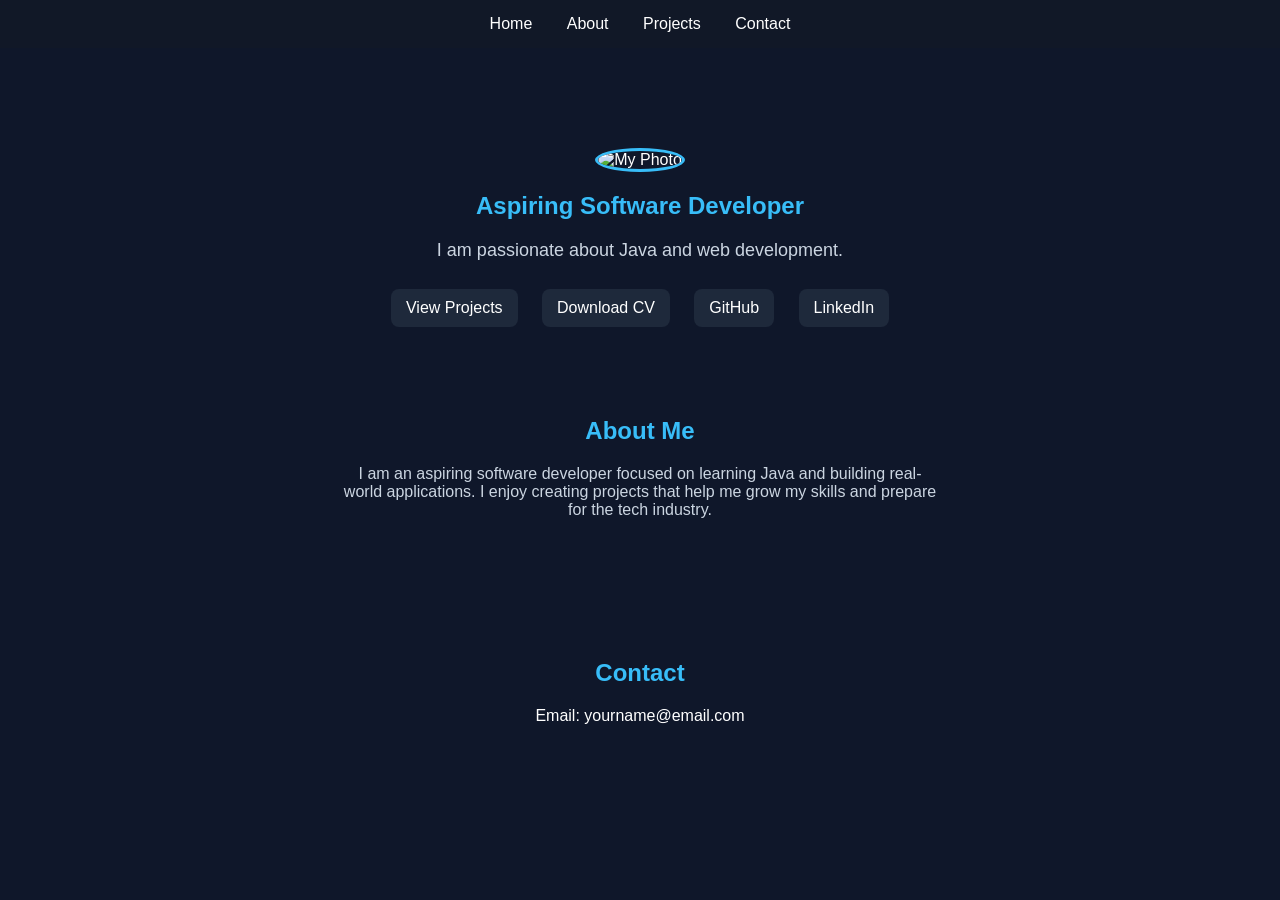
==== index.html @ 6f859a1e "Refactor portfolio layout and styles Updated the layout and styling of the portfolio page, including" ====
<!DOCTYPE html>
<html lang="en">
<head>
<meta charset="UTF-8">
<meta name="viewport" content="width=device-width, initial-scale=1.0">
<title>My Portfolio</title>

<style>
body {
    margin: 0;
    font-family: Arial, sans-serif;
    background: #0f172a;
    color: white;
    text-align: center;
}

/* NAV */
nav {
    background: #111827;
    padding: 15px;
}

nav a {
    color: white;
    margin: 0 15px;
    text-decoration: none;
}

nav a:hover {
    color: #38bdf8;
}

/* HERO */
.hero {
    padding-top: 80px;
}

.hero img {
    width: 180px;
    height: 180px;
    border-radius: 50%;
    border: 3px solid #38bdf8;
    object-fit: cover;
    margin-top: 20px;
}

.hero h1 {
    margin-top: 20px;
    color: #38bdf8;
}

.hero p {
    color: #cbd5e1;
    font-size: 18px;
}

/* BUTTONS */
.btn {
    display: inline-block;
    margin: 10px;
    padding: 10px 15px;
    background: #1e293b;
    color: white;
    text-decoration: none;
    border-radius: 8px;
}

.btn:hover {
    background: #38bdf8;
    color: black;
}
</style>

</head>

<body>

<!-- NAV -->
<nav>
    <a href="#home">Home</a>
    <a href="#about">About</a>
    <a href="projects.html">Projects</a>
    <a href="#contact">Contact</a>
</nav>

<!-- HERO -->
<section class="hero" id="home">

    <!-- YOUR IMAGE -->
    <img src="images/profile.jpg" alt="My Photo">

    <h1>Aspiring Software Developer</h1>

    <p>I am passionate about Java and web development.</p>

    <!-- BUTTONS -->
    <div>
        <a class="btn" href="projects.html">View Projects</a>
        <a class="btn" href="CV.pdf" target="_blank">Download CV</a>
        <a class="btn" href="https://github.com/YOUR-USERNAME" target="_blank">GitHub</a>
        <a class="btn" href="https://linkedin.com/in/YOUR-PROFILE" target="_blank">LinkedIn</a>
    </div>

</section>

<!-- ABOUT -->
<section id="about" style="padding: 60px;">
    <h2 style="color:#38bdf8;">About Me</h2>
    <p style="color:#cbd5e1; max-width:600px; margin:auto;">
        I am an aspiring software developer focused on learning Java and building real-world applications.
        I enjoy creating projects that help me grow my skills and prepare for the tech industry.
    </p>
</section>

<!-- CONTACT -->
<section id="contact" style="padding: 60px;">
    <h2 style="color:#38bdf8;">Contact</h2>
    <p>Email: yourname@email.com</p>
</section>

</body>
</html>
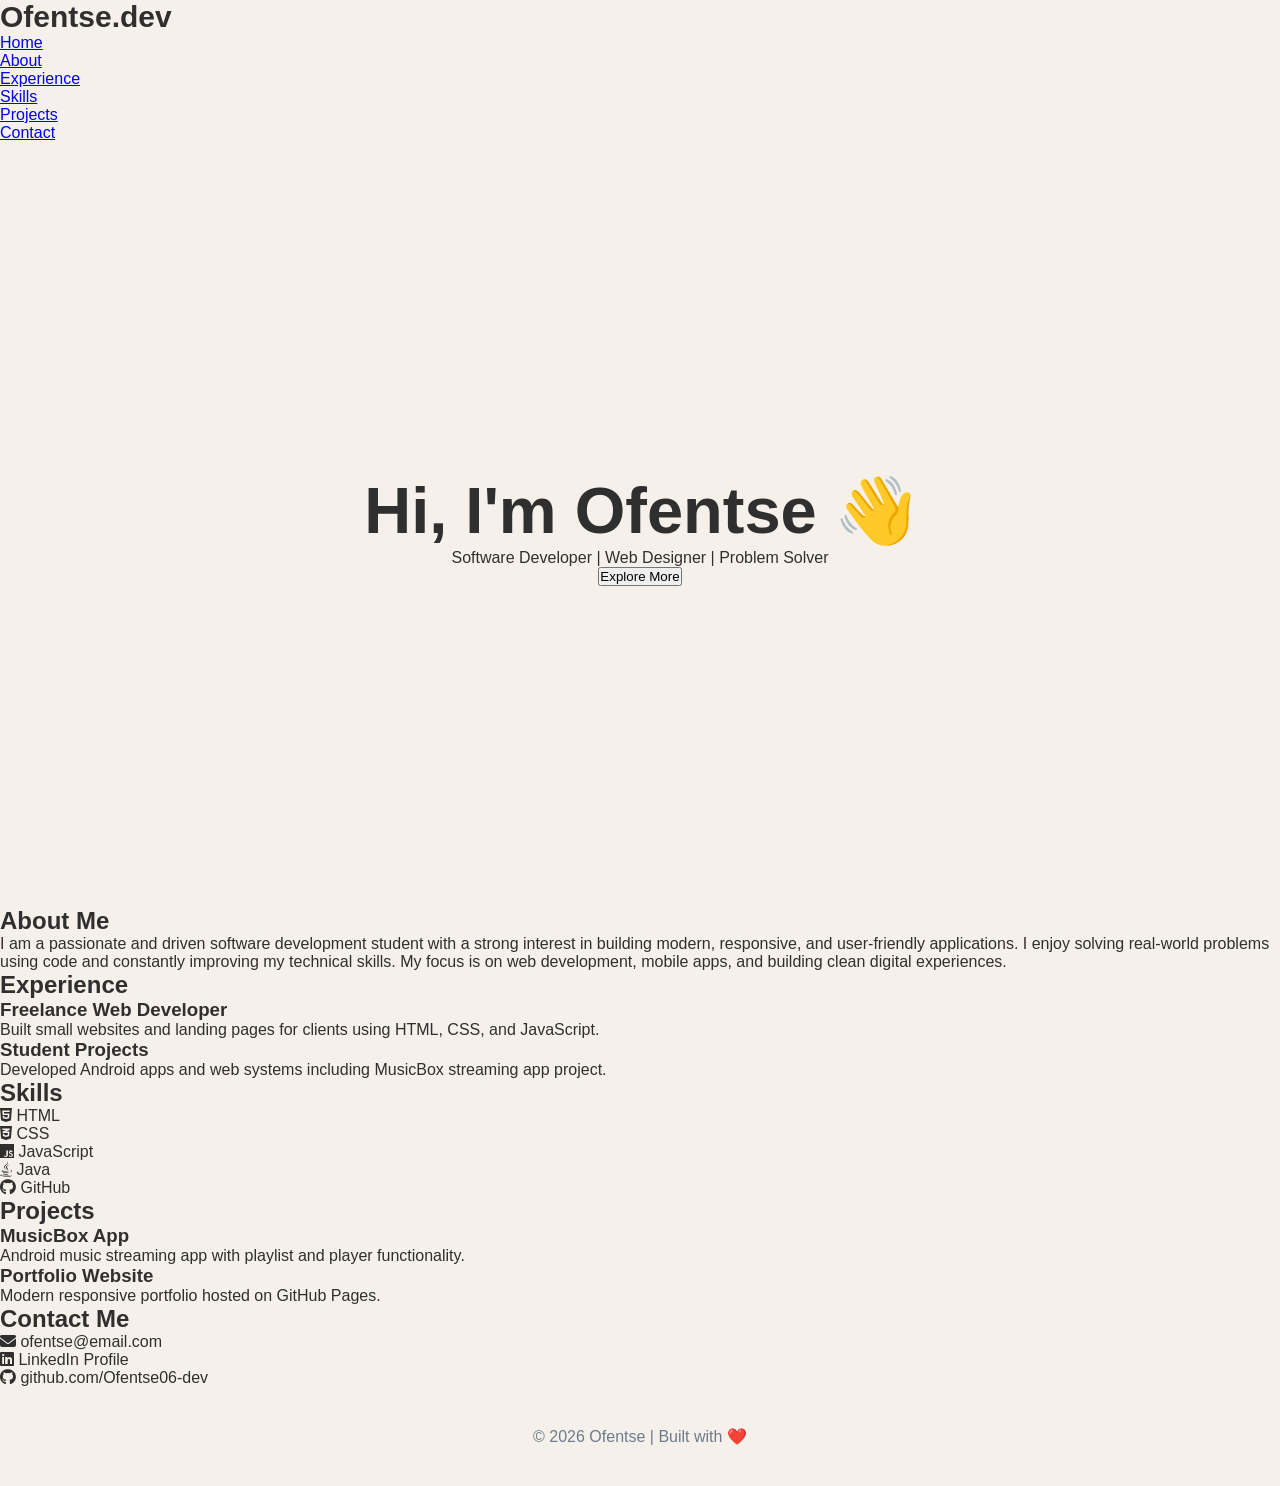
==== commit 80fb85b6: "Update index.html" ====
--- a/index.html
+++ b/index.html
@@ -1,122 +1,99 @@
 <!DOCTYPE html>
 <html lang="en">
 <head>
-<meta charset="UTF-8">
-<meta name="viewport" content="width=device-width, initial-scale=1.0">
-<title>My Portfolio</title>
+    <meta charset="UTF-8">
+    <meta name="viewport" content="width=device-width, initial-scale=1.0">
+    <title>Ofentse | Portfolio</title>
 
-<style>
-body {
-    margin: 0;
-    font-family: Arial, sans-serif;
-    background: #0f172a;
-    color: white;
-    text-align: center;
-}
+    <link rel="stylesheet" href="style.css">
 
-/* NAV */
-nav {
-    background: #111827;
-    padding: 15px;
-}
-
-nav a {
-    color: white;
-    margin: 0 15px;
-    text-decoration: none;
-}
-
-nav a:hover {
-    color: #38bdf8;
-}
-
-/* HERO */
-.hero {
-    padding-top: 80px;
-}
-
-.hero img {
-    width: 180px;
-    height: 180px;
-    border-radius: 50%;
-    border: 3px solid #38bdf8;
-    object-fit: cover;
-    margin-top: 20px;
-}
-
-.hero h1 {
-    margin-top: 20px;
-    color: #38bdf8;
-}
-
-.hero p {
-    color: #cbd5e1;
-    font-size: 18px;
-}
-
-/* BUTTONS */
-.btn {
-    display: inline-block;
-    margin: 10px;
-    padding: 10px 15px;
-    background: #1e293b;
-    color: white;
-    text-decoration: none;
-    border-radius: 8px;
-}
-
-.btn:hover {
-    background: #38bdf8;
-    color: black;
-}
-</style>
-
+    <!-- Icons -->
+    <link rel="stylesheet" href="https://cdnjs.cloudflare.com/ajax/libs/font-awesome/6.5.0/css/all.min.css">
 </head>
 
 <body>
 
-<!-- NAV -->
-<nav>
-    <a href="#home">Home</a>
-    <a href="#about">About</a>
-    <a href="projects.html">Projects</a>
-    <a href="#contact">Contact</a>
-</nav>
+<header>
+    <div class="logo">Ofentse.dev</div>
 
-<!-- HERO -->
-<section class="hero" id="home">
+    <ul class="nav">
+        <li><a href="#home">Home</a></li>
+        <li><a href="#about">About</a></li>
+        <li><a href="#experience">Experience</a></li>
+        <li><a href="#skills">Skills</a></li>
+        <li><a href="#projects">Projects</a></li>
+        <li><a href="#contact">Contact</a></li>
+    </ul>
+</header>
 
-    <!-- YOUR IMAGE -->
-    <img src="images/profile.jpg" alt="My Photo">
-
-    <h1>Aspiring Software Developer</h1>
-
-    <p>I am passionate about Java and web development.</p>
-
-    <!-- BUTTONS -->
-    <div>
-        <a class="btn" href="projects.html">View Projects</a>
-        <a class="btn" href="CV.pdf" target="_blank">Download CV</a>
-        <a class="btn" href="https://github.com/YOUR-USERNAME" target="_blank">GitHub</a>
-        <a class="btn" href="https://linkedin.com/in/YOUR-PROFILE" target="_blank">LinkedIn</a>
-    </div>
-
+<section id="home" class="hero">
+    <h1>Hi, I'm Ofentse 👋</h1>
+    <p>Software Developer | Web Designer | Problem Solver</p>
+    <button onclick="scrollToSection('about')">Explore More</button>
 </section>
 
-<!-- ABOUT -->
-<section id="about" style="padding: 60px;">
-    <h2 style="color:#38bdf8;">About Me</h2>
-    <p style="color:#cbd5e1; max-width:600px; margin:auto;">
-        I am an aspiring software developer focused on learning Java and building real-world applications.
-        I enjoy creating projects that help me grow my skills and prepare for the tech industry.
+<section id="about" class="section">
+    <h2>About Me</h2>
+    <p>
+        I am a passionate and driven software development student with a strong interest in building modern,
+        responsive, and user-friendly applications. I enjoy solving real-world problems using code and constantly
+        improving my technical skills. My focus is on web development, mobile apps, and building clean digital experiences.
     </p>
 </section>
 
-<!-- CONTACT -->
-<section id="contact" style="padding: 60px;">
-    <h2 style="color:#38bdf8;">Contact</h2>
-    <p>Email: yourname@email.com</p>
+<section id="experience" class="section">
+    <h2>Experience</h2>
+
+    <div class="card">
+        <h3>Freelance Web Developer</h3>
+        <p>Built small websites and landing pages for clients using HTML, CSS, and JavaScript.</p>
+    </div>
+
+    <div class="card">
+        <h3>Student Projects</h3>
+        <p>Developed Android apps and web systems including MusicBox streaming app project.</p>
+    </div>
 </section>
+
+<section id="skills" class="section">
+    <h2>Skills</h2>
+
+    <div class="skills">
+        <div><i class="fa-brands fa-html5"></i> HTML</div>
+        <div><i class="fa-brands fa-css3-alt"></i> CSS</div>
+        <div><i class="fa-brands fa-js"></i> JavaScript</div>
+        <div><i class="fa-brands fa-java"></i> Java</div>
+        <div><i class="fa-brands fa-github"></i> GitHub</div>
+    </div>
+</section>
+
+<section id="projects" class="section">
+    <h2>Projects</h2>
+
+    <div class="card">
+        <h3>MusicBox App</h3>
+        <p>Android music streaming app with playlist and player functionality.</p>
+    </div>
+
+    <div class="card">
+        <h3>Portfolio Website</h3>
+        <p>Modern responsive portfolio hosted on GitHub Pages.</p>
+    </div>
+</section>
+
+<section id="contact" class="section">
+    <h2>Contact Me</h2>
+
+    <p><i class="fa-solid fa-envelope"></i> ofentse@email.com</p>
+    <p><i class="fa-brands fa-linkedin"></i> LinkedIn Profile</p>
+    <p><i class="fa-brands fa-github"></i> github.com/Ofentse06-dev</p>
+</section>
+
+<footer>
+    <p>© 2026 Ofentse | Built with ❤️</p>
+</footer>
+
+<script src="script.js"></script>
 
 </body>
 </html>
--- a/style.css
+++ b/style.css
@@ -0,0 +1,476 @@
+/* ===================================== */
+/* FULL PREMIUM style.css */
+/* ===================================== */
+
+*{
+  margin:0;
+  padding:0;
+  box-sizing:border-box;
+}
+
+html{
+  scroll-behavior:smooth;
+}
+
+/* ===================================== */
+/* BODY */
+/* ===================================== */
+
+body{
+  font-family:Arial, sans-serif;
+  background:#F5F1EA;
+  color:#2F2F2F;
+  opacity:0;
+  transition:opacity 0.5s ease-in-out;
+}
+
+/* PAGE FADE */
+
+body.loaded{
+  opacity:1;
+}
+
+/* ===================================== */
+/* NAVBAR */
+/* ===================================== */
+
+nav{
+  display:flex;
+  justify-content:space-between;
+  align-items:center;
+  padding:25px 10%;
+}
+
+.logo{
+  font-size:30px;
+  font-weight:bold;
+  color:#2F2F2F;
+}
+
+.nav-links{
+  display:flex;
+  list-style:none;
+  gap:25px;
+}
+
+.nav-links a{
+  text-decoration:none;
+  color:#2F2F2F;
+  font-size:18px;
+  transition:0.3s;
+  position:relative;
+}
+
+/* UNDERLINE EFFECT */
+
+.nav-links a::after{
+  content:"";
+  position:absolute;
+  width:0%;
+  height:2px;
+  left:0;
+  bottom:-5px;
+  background:#6D7B8D;
+  transition:0.3s;
+}
+
+.nav-links a:hover::after{
+  width:100%;
+}
+
+/* ===================================== */
+/* HERO SECTION */
+/* ===================================== */
+
+.hero{
+  min-height:85vh;
+  display:flex;
+  flex-direction:column;
+  justify-content:center;
+  align-items:center;
+  text-align:center;
+  padding:40px 20px;
+}
+
+.profile-img{
+  width:260px;
+  height:260px;
+  border-radius:50%;
+  object-fit:cover;
+  box-shadow:0 5px 20px rgba(0,0,0,0.12);
+}
+
+.intro{
+  margin-top:25px;
+  color:#6D7B8D;
+  font-size:18px;
+}
+
+.hero h1{
+  font-size:65px;
+  margin-top:10px;
+}
+
+.role{
+  margin-top:10px;
+  color:#6D7B8D;
+  font-size:28px;
+  font-weight:500;
+}
+
+/* ===================================== */
+/* BUTTONS */
+/* ===================================== */
+
+.buttons{
+  margin-top:35px;
+}
+
+.btn-outline{
+  border:2px solid #6D7B8D;
+  padding:14px 28px;
+  border-radius:35px;
+  text-decoration:none;
+  color:#2F2F2F;
+  margin-right:12px;
+  transition:0.3s;
+}
+
+.btn-outline:hover{
+  background:#6D7B8D;
+  color:white;
+}
+
+.btn-filled{
+  background:#6D7B8D;
+  color:white;
+  padding:14px 28px;
+  border-radius:35px;
+  text-decoration:none;
+  transition:0.3s;
+}
+
+.btn-filled:hover{
+  background:#596575;
+}
+
+/* ===================================== */
+/* SOCIALS */
+/* ===================================== */
+
+.socials{
+  margin-top:30px;
+}
+
+.socials a{
+  margin:0 15px;
+  text-decoration:none;
+  color:#2F2F2F;
+  font-weight:bold;
+  font-size:18px;
+  transition:0.3s;
+}
+
+.socials a:hover{
+  color:#6D7B8D;
+}
+
+/* ===================================== */
+/* GENERAL PAGE SECTION */
+/* ===================================== */
+
+.page-section{
+  padding:90px 10%;
+  text-align:center;
+}
+
+.section-text{
+  color:#6D7B8D;
+  font-size:18px;
+}
+
+.page-section h1{
+  margin-top:10px;
+  font-size:55px;
+}
+
+/* ===================================== */
+/* ABOUT SECTION */
+/* ===================================== */
+
+.about-container{
+  display:flex;
+  justify-content:center;
+  margin-top:50px;
+}
+
+.about-paragraph{
+  max-width:950px;
+  background:#E7DED3;
+  padding:45px;
+  border-radius:25px;
+  line-height:1.9;
+  font-size:18px;
+  text-align:left;
+  box-shadow:0 5px 20px rgba(0,0,0,0.08);
+}
+/* SKILLS SECTION */
+/* ===================================== */
+
+.skills-container{
+  display:flex;
+  justify-content:center;
+  flex-wrap:wrap;
+  gap:25px;
+  margin-top:50px;
+}
+
+.skill-card{
+  background:#E7DED3;
+  width:200px;
+  padding:30px;
+  border-radius:25px;
+
+  /* ❌ REMOVED TRANSITION */
+  transition:none;
+
+  box-shadow:0 5px 15px rgba(0,0,0,0.08);
+}
+
+.skill-card:hover{
+  /* ❌ REMOVED MOVEMENT */
+  transform:none;
+}
+
+.skill-card img{
+  width:80px;
+  height:80px;
+}
+
+.skill-card h3{
+  margin-top:20px;
+  font-size:22px;
+}
+
+.skill-card p{
+  margin-top:10px;
+  color:#6D7B8D;
+}
+
+
+
+/* ===================================== */
+/* PROJECTS SECTION */
+/* ===================================== */
+
+.projects-container{
+  display:flex;
+  justify-content:center;
+  flex-wrap:wrap;
+  gap:25px;
+  margin-top:50px;
+}
+
+.project-card{
+  background:#E7DED3;
+  width:320px;
+  border-radius:25px;
+  padding:25px;
+  transition:0.3s;
+  box-shadow:0 5px 15px rgba(0,0,0,0.08);
+}
+
+.project-card:hover{
+  transform:translateY(-10px);
+}
+
+.project-card img{
+  width:100%;
+  border-radius:18px;
+}
+
+.project-card h3{
+  margin-top:20px;
+  font-size:24px;
+}
+
+.project-card p{
+  margin-top:15px;
+  line-height:1.7;
+  color:#555;
+}/* ========================= */
+/* CONTACT PAGE DRAMA */
+/* ========================= */
+
+.contact-section {
+    text-align: center;
+    padding: 80px 20px;
+    animation: fadeInUp 1s ease;
+}
+
+.contact-title {
+    font-size: 42px;
+    color: #38bdf8;
+    animation: glow 2s infinite alternate;
+}
+
+.contact-subtitle {
+    color: #94a3b8;
+    margin-top: 10px;
+    margin-bottom: 40px;
+}
+
+/* CARD */
+.contact-card {
+    background: #1e293b;
+    max-width: 500px;
+    margin: auto;
+    padding: 30px;
+    border-radius: 15px;
+
+    box-shadow: 0 10px 30px rgba(0,0,0,0.3);
+
+    animation: floatCard 3s ease-in-out infinite;
+}
+
+/* LINKS */
+.contact-card a {
+    color: #38bdf8;
+    text-decoration: none;
+}
+
+.contact-card a:hover {
+    text-decoration: underline;
+}
+
+/* ICON ANIMATION */
+.contact-card i {
+    margin-right: 10px;
+    color: #38bdf8;
+}
+
+/* ========================= */
+/* ANIMATIONS */
+/* ========================= */
+
+@keyframes fadeInUp {
+    from {
+        opacity: 0;
+        transform: translateY(30px);
+    }
+    to {
+        opacity: 1;
+        transform: translateY(0);
+    }
+}
+
+@keyframes glow {
+    from {
+        text-shadow: 0 0 10px #38bdf8;
+    }
+    to {
+        text-shadow: 0 0 25px #38bdf8;
+    }
+}
+
+@keyframes floatCard {
+    0% {
+        transform: translateY(0px);
+    }
+    50% {
+        transform: translateY(-10px);
+    }
+    100% {
+        transform: translateY(0px);
+    }
+}
+
+
+/* ===================================== */
+/* FOOTER */
+/* ===================================== */
+
+footer{
+  text-align:center;
+  padding:40px;
+  color:#6D7B8D;
+}
+
+/* ===================================== */
+/* MOBILE RESPONSIVE */
+/* ===================================== */
+
+@media(max-width:768px){
+
+  nav{
+    flex-direction:column;
+    gap:20px;
+  }
+
+  .nav-links{
+    flex-wrap:wrap;
+    justify-content:center;
+    gap:15px;
+  }
+
+  .hero h1{
+    font-size:42px;
+  }
+
+  .role{
+    font-size:22px;
+  }
+
+  .profile-img{
+    width:190px;
+    height:190px;
+  }
+
+  .buttons{
+    display:flex;
+    flex-direction:column;
+    gap:15px;
+  }
+
+  .btn-outline{
+    margin-right:0;
+  }
+
+  .page-section h1{
+    font-size:40px;
+  }
+
+  .about-paragraph{
+    padding:25px;
+    font-size:16px;
+    line-height:1.7;
+  }
+
+  .skill-card{
+    width:160px;
+    padding:20px;
+  }
+
+  .skill-card img{
+    width:60px;
+    height:60px;
+  }
+
+  .project-card{
+    width:100%;
+  }
+
+  .contact-card{
+    width:100%;
+  }
+/* FORCE CONTACT CONTENT TO BE VISIBLE */
+.contact-section,
+.contact-card,
+.contact-card p,
+.contact-card a {
+    opacity: 1 !important;
+    transform: none !important;
+    visibility: visible !important;
+    display: block;
+}
+}
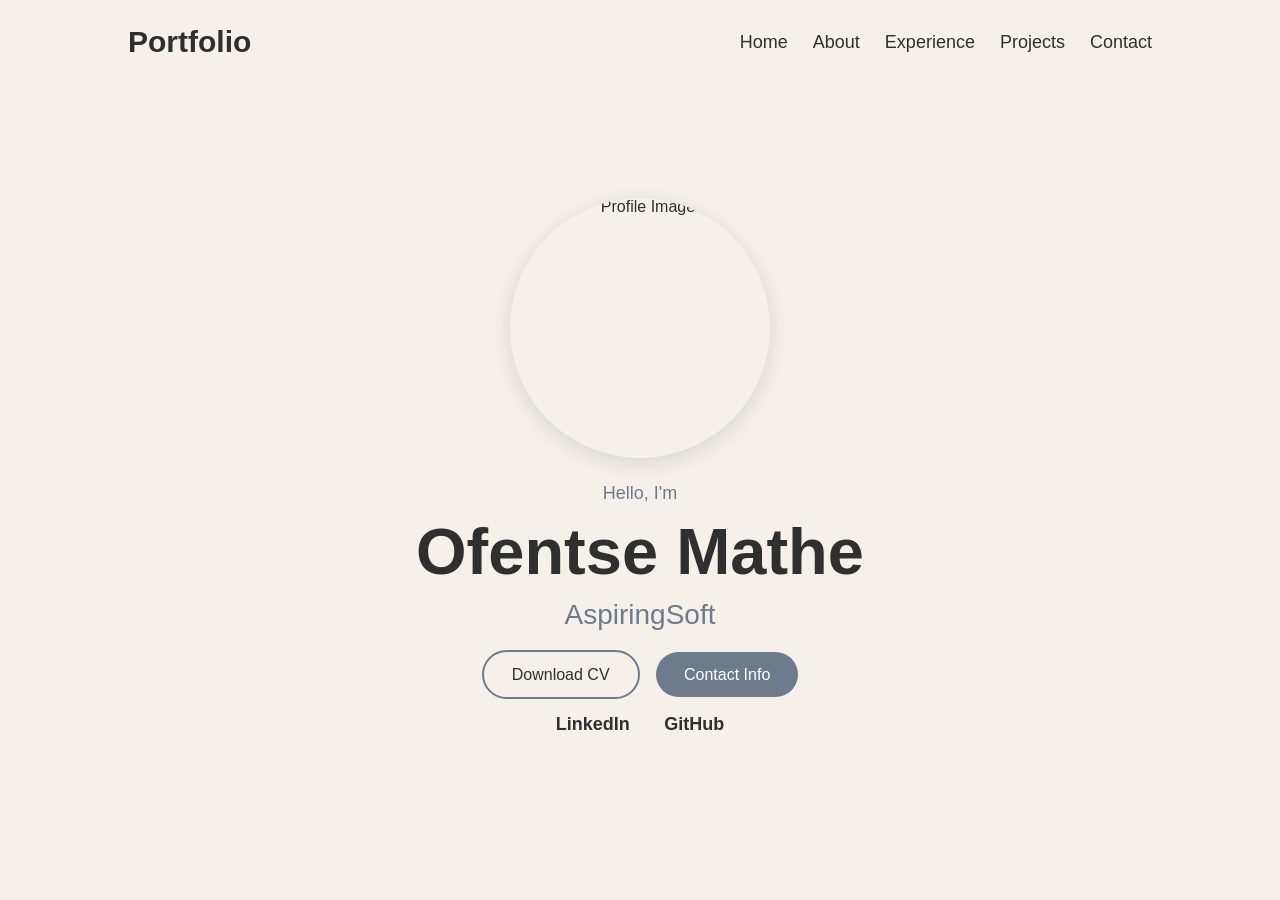
==== commit d355afba: "Update index.html" ====
--- a/index.html
+++ b/index.html
@@ -1,99 +1,52 @@
+<!-- ========================= -->
+<!-- index.html -->
+<!-- ========================= -->
 <!DOCTYPE html>
 <html lang="en">
 <head>
-    <meta charset="UTF-8">
-    <meta name="viewport" content="width=device-width, initial-scale=1.0">
-    <title>Ofentse | Portfolio</title>
-
-    <link rel="stylesheet" href="style.css">
-
-    <!-- Icons -->
-    <link rel="stylesheet" href="https://cdnjs.cloudflare.com/ajax/libs/font-awesome/6.5.0/css/all.min.css">
+  <meta charset="UTF-8">
+  <meta name="viewport" content="width=device-width, initial-scale=1.0">
+  <title>Ofentse Portfolio</title>
+  <link rel="stylesheet" href="style.css">
 </head>
-
 <body>
 
-<header>
-    <div class="logo">Ofentse.dev</div>
+<nav>
+  <h2 class="logo">Portfolio</h2>
 
-    <ul class="nav">
-        <li><a href="#home">Home</a></li>
-        <li><a href="#about">About</a></li>
-        <li><a href="#experience">Experience</a></li>
-        <li><a href="#skills">Skills</a></li>
-        <li><a href="#projects">Projects</a></li>
-        <li><a href="#contact">Contact</a></li>
-    </ul>
-</header>
+  <ul class="nav-links">
+    <li><a href="index.html">Home</a></li>
+    <li><a href="about.html">About</a></li>
+    <li><a href="experience.html">Experience</a></li>
+    <li><a href="projects.html">Projects</a></li>
+    <li><a href="contact.html">Contact</a></li>
+  </ul>
+</nav>
 
-<section id="home" class="hero">
-    <h1>Hi, I'm Ofentse 👋</h1>
-    <p>Software Developer | Web Designer | Problem Solver</p>
-    <button onclick="scrollToSection('about')">Explore More</button>
+<section class="hero">
+
+  <img src="profile.jpg" alt="Profile Image" class="profile-img">
+
+  <p class="intro">Hello, I'm</p>
+
+  <h1>Ofentse Mathe</h1>
+
+  <h2 class="role">Aspiring Software Developer</h2>
+
+  <div class="buttons">
+    <a href="#" class="btn-outline">Download CV</a>
+
+    <a href="contact.html" class="btn-filled">Contact Info</a>
+  </div>
+
+  <div class="socials">
+    <a href="#">LinkedIn</a>
+    <a href="#">GitHub</a>
+  </div>
+
 </section>
 
-<section id="about" class="section">
-    <h2>About Me</h2>
-    <p>
-        I am a passionate and driven software development student with a strong interest in building modern,
-        responsive, and user-friendly applications. I enjoy solving real-world problems using code and constantly
-        improving my technical skills. My focus is on web development, mobile apps, and building clean digital experiences.
-    </p>
-</section>
-
-<section id="experience" class="section">
-    <h2>Experience</h2>
-
-    <div class="card">
-        <h3>Freelance Web Developer</h3>
-        <p>Built small websites and landing pages for clients using HTML, CSS, and JavaScript.</p>
-    </div>
-
-    <div class="card">
-        <h3>Student Projects</h3>
-        <p>Developed Android apps and web systems including MusicBox streaming app project.</p>
-    </div>
-</section>
-
-<section id="skills" class="section">
-    <h2>Skills</h2>
-
-    <div class="skills">
-        <div><i class="fa-brands fa-html5"></i> HTML</div>
-        <div><i class="fa-brands fa-css3-alt"></i> CSS</div>
-        <div><i class="fa-brands fa-js"></i> JavaScript</div>
-        <div><i class="fa-brands fa-java"></i> Java</div>
-        <div><i class="fa-brands fa-github"></i> GitHub</div>
-    </div>
-</section>
-
-<section id="projects" class="section">
-    <h2>Projects</h2>
-
-    <div class="card">
-        <h3>MusicBox App</h3>
-        <p>Android music streaming app with playlist and player functionality.</p>
-    </div>
-
-    <div class="card">
-        <h3>Portfolio Website</h3>
-        <p>Modern responsive portfolio hosted on GitHub Pages.</p>
-    </div>
-</section>
-
-<section id="contact" class="section">
-    <h2>Contact Me</h2>
-
-    <p><i class="fa-solid fa-envelope"></i> ofentse@email.com</p>
-    <p><i class="fa-brands fa-linkedin"></i> LinkedIn Profile</p>
-    <p><i class="fa-brands fa-github"></i> github.com/Ofentse06-dev</p>
-</section>
-
-<footer>
-    <p>© 2026 Ofentse | Built with ❤️</p>
-</footer>
-
 <script src="script.js"></script>
-
 </body>
 </html>
+    
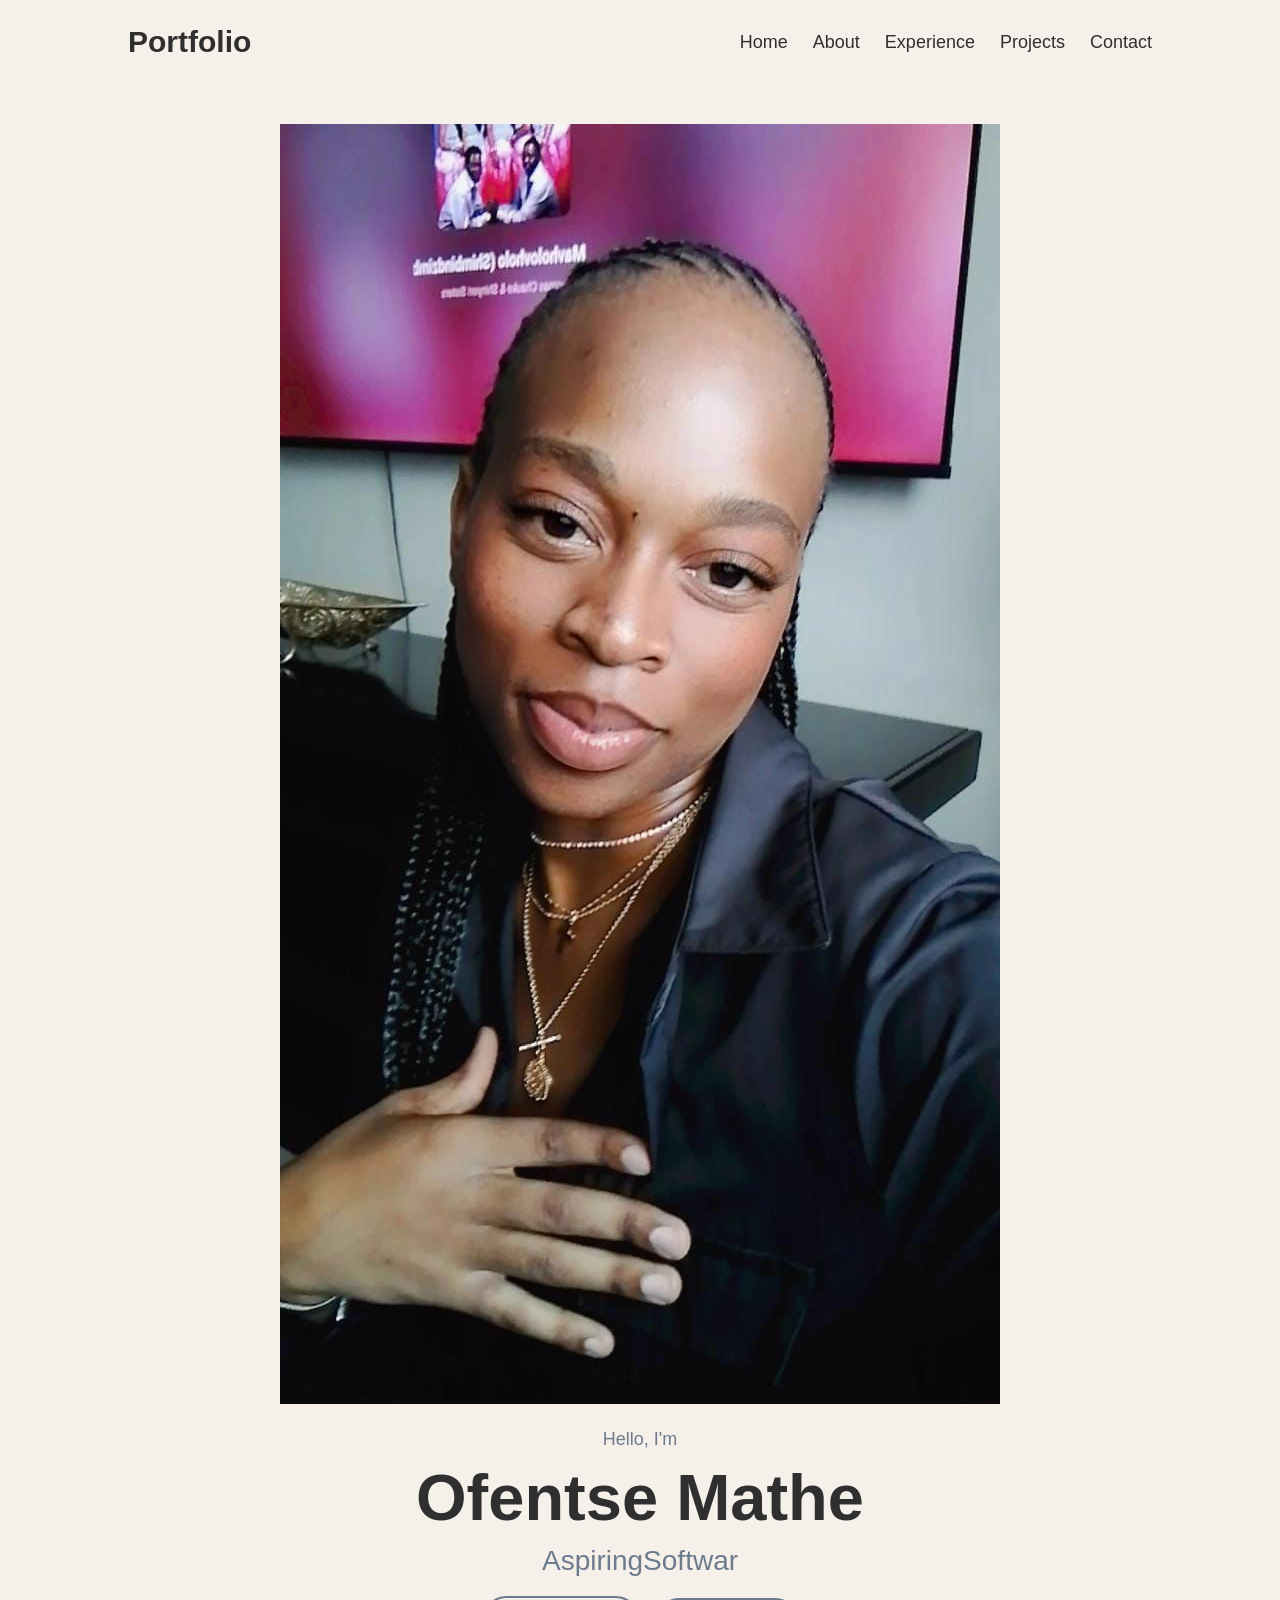
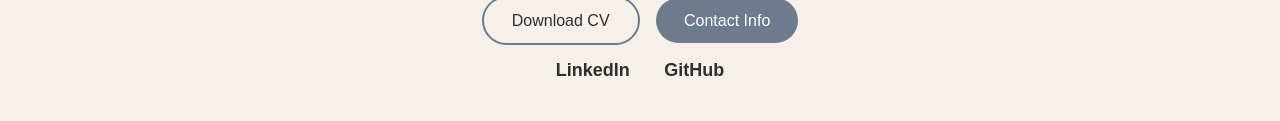
==== commit 8c3c2010: "Update index.html" ====
--- a/index.html
+++ b/index.html
@@ -25,7 +25,7 @@
 
 <section class="hero">
 
-  <img src="profile.jpg" alt="Profile Image" class="profile-img">
+  <img src="image/profile.jpg" alt="My Profile Picture">
 
   <p class="intro">Hello, I'm</p>
 
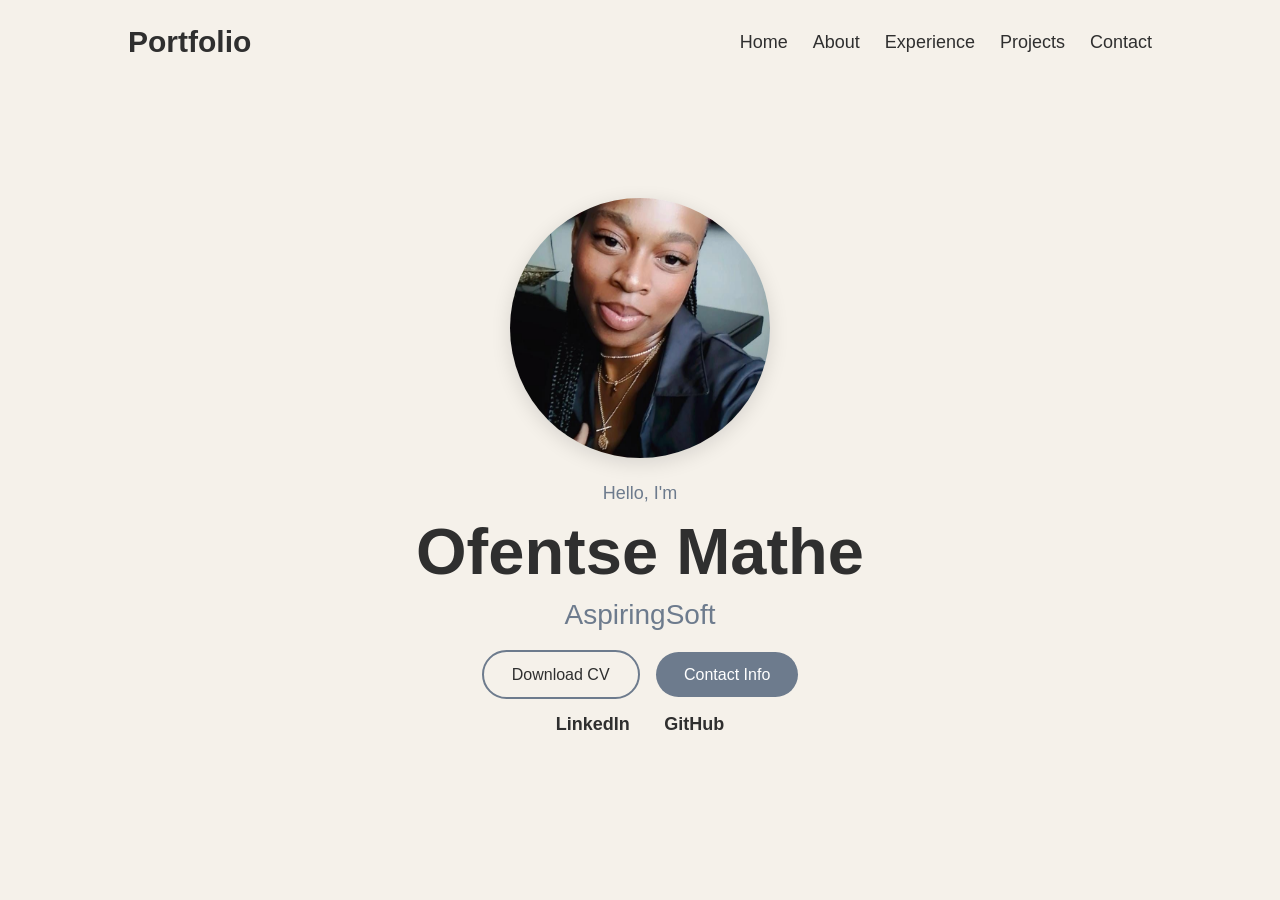
==== commit 84b69bdd: "Update index.html" ====
--- a/index.html
+++ b/index.html
@@ -25,7 +25,7 @@
 
 <section class="hero">
 
-  <img src="image/profile.jpg" alt="My Profile Picture">
+<img src="image/profile.jpg" class="profile-img" alt="Profile">
 
   <p class="intro">Hello, I'm</p>
 
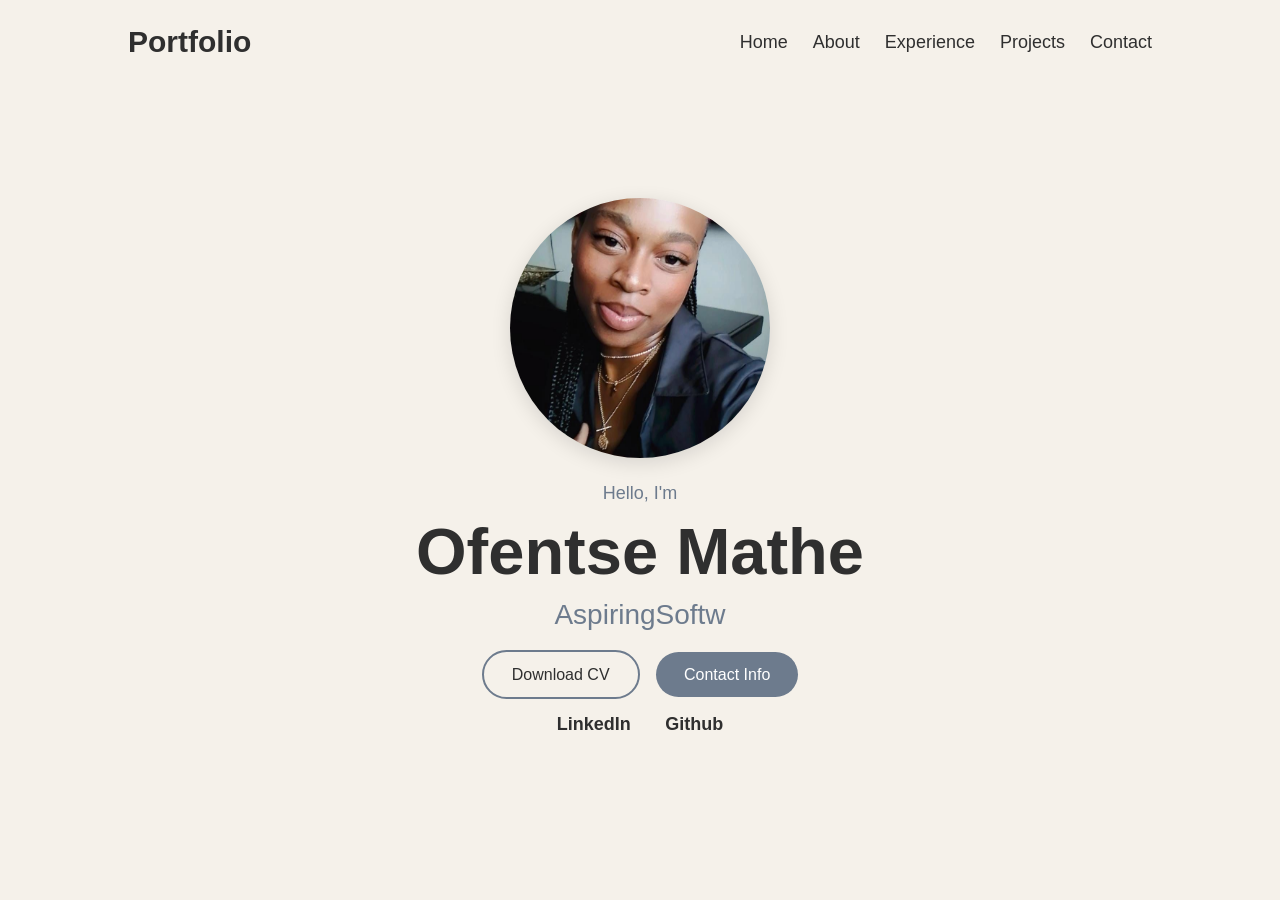
==== commit b5aea848: "Update GitHub link in index.html" ====
--- a/index.html
+++ b/index.html
@@ -41,7 +41,8 @@
 
   <div class="socials">
     <a href="#">LinkedIn</a>
-    <a href="#">GitHub</a>
+    <a href="https://github.com/" target="_blank">
+      Github
   </div>
 
 </section>
